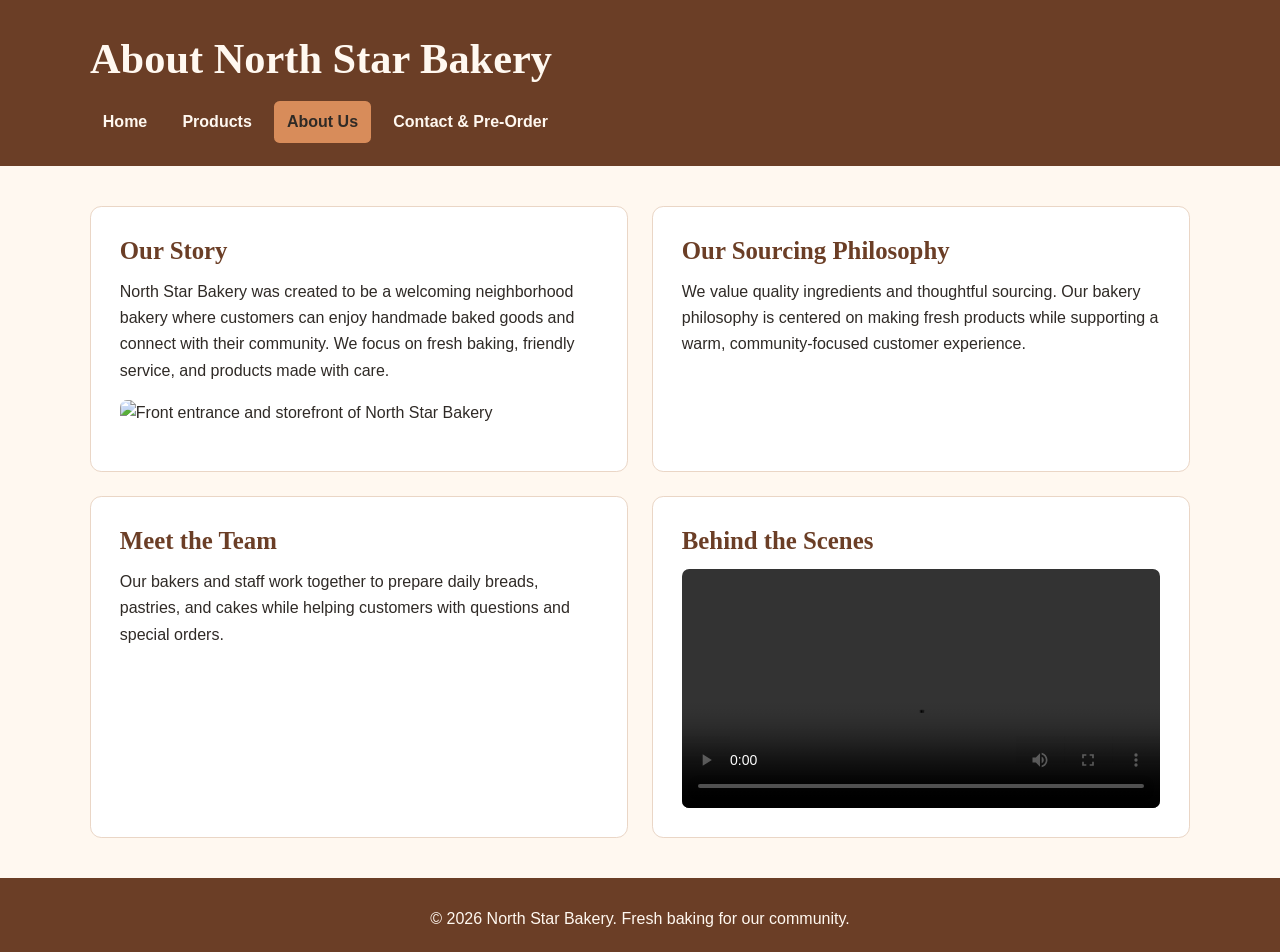
==== about.html @ 0a892e60 "Add files via upload" ====
<!DOCTYPE html>
<html lang="en">
<head>
    <meta charset="UTF-8">
    <meta name="viewport" content="width=device-width, initial-scale=1.0">
    <title>North Star Bakery | About Us</title>
    <link rel="stylesheet" href="style.css">
</head>
<body>
    <header>
        <h1>About North Star Bakery</h1>
        <nav aria-label="Main navigation">
            <ul>
                <li><a href="index.html">Home</a></li>
                <li><a href="products.html">Products</a></li>
                <li><a aria-current="page" href="about.html">About Us</a></li>
                <li><a href="contact.html">Contact &amp; Pre-Order</a></li>
            </ul>
        </nav>
    </header>
    <main class="page-layout">
        <section>
            <h2>Our Story</h2>
            <p>North Star Bakery was created to be a welcoming neighborhood bakery where customers can enjoy handmade baked goods and connect with their community. We focus on fresh baking, friendly service, and products made with care.</p>
            <img src="bakery-storefront.jpg" alt="Front entrance and storefront of North Star Bakery">
        </section>
        <section>
            <h2>Our Sourcing Philosophy</h2>
            <p>We value quality ingredients and thoughtful sourcing. Our bakery philosophy is centered on making fresh products while supporting a warm, community-focused customer experience.</p>
        </section>
        <section>
            <h2>Meet the Team</h2>
            <p>Our bakers and staff work together to prepare daily breads, pastries, and cakes while helping customers with questions and special orders.</p>
        </section>
        <section>
            <h2>Behind the Scenes</h2>
            <video controls width="640">
                <source src="bakery-behind-scenes.mp4" type="video/mp4">
                Your browser does not support the video element. This video shows the bakery team preparing fresh baked goods behind the scenes.
            </video>
        </section>
    </main>
    <footer>
        <p>&copy; 2026 North Star Bakery. Fresh baking for our community.</p>
    </footer>
</body>
</html>
---- style.css ----
/* North Star Bakery — shared mobile-first visual system */
:root { --cream:#FFF8F0; --brown:#6B3E26; --peach:#D88C5A; --charcoal:#2F2A26; }
* {box-sizing:border-box}
html {font-size:16px; scroll-behavior:smooth}
body {margin:0; background:var(--cream); color:var(--charcoal); font-family:Arial,Helvetica,sans-serif; line-height:1.65}
h1,h2,legend {font-family:Georgia,'Times New Roman',serif; line-height:1.25}
h1 {font-size:clamp(1.8rem,5vw,2.65rem);margin:0 0 1rem}
h2 {font-size:1.55rem;color:var(--brown);margin:0 0 .75rem}
header {background:var(--brown);color:var(--cream);padding:1.5rem max(1rem,calc((100vw - 1100px)/2));}
header h1 {color:var(--cream)}
nav ul {list-style:none;display:flex;flex-direction:column;gap:.4rem;margin:0;padding:0}
nav a {display:block;color:var(--cream);text-decoration:none;font-weight:700;padding:.5rem .8rem;border-radius:.35rem}
nav a:hover,nav a:focus-visible,nav a[aria-current="page"] {background:var(--peach);color:var(--charcoal)}
a:focus-visible,button:focus-visible,input:focus-visible,select:focus-visible,textarea:focus-visible {outline:3px solid var(--peach);outline-offset:3px}
.page-layout {width:min(100% - 2rem,1100px);margin:2rem auto;display:flex;flex-direction:column;gap:1.25rem}
section {background:#fff; border:1px solid #ead6c6; border-radius:.7rem; padding:1.3rem; min-width:0}
p {margin:.5rem 0 1rem}p:last-child {margin-bottom:0}
img,picture img,video {display:block;max-width:100%;height:auto;border-radius:.45rem}
img {margin:1rem 0}figure {margin:1rem 0}figcaption {font-size:.92rem;margin-top:.4rem}
a {color:var(--brown)}audio {max-width:100%;width:100%}
form {display:flex;flex-direction:column;gap:1.1rem}fieldset {border:2px solid var(--peach);border-radius:.5rem;padding:1rem;display:flex;flex-direction:column;gap:.45rem;min-width:0}
legend {color:var(--brown);font-size:1.25rem;font-weight:bold;padding:0 .35rem}
label {font-weight:700;margin-top:.5rem}
input,select,textarea {width:100%;font:inherit;color:var(--charcoal);background:#fff;border:1px solid var(--brown);border-radius:.35rem;padding:.65rem;min-height:2.8rem}
textarea {resize:vertical}button {align-self:flex-start;background:var(--brown);color:var(--cream);border:0;border-radius:.4rem;font:700 1rem Arial,sans-serif;padding:.8rem 1.4rem;cursor:pointer}button:hover {background:var(--charcoal)}
footer {background:var(--brown);color:var(--cream);text-align:center;padding:1.25rem 1rem;margin-top:2rem}
@media (min-width:720px) {header {padding-top:2rem;padding-bottom:1.4rem}nav ul {flex-direction:row;flex-wrap:wrap;gap:.6rem}.page-layout {flex-direction:row;flex-wrap:wrap;align-items:stretch;gap:1.5rem;margin:2.5rem auto}.page-layout>section {flex:1 1 calc(50% - 1.5rem);padding:1.8rem}.page-layout>section:only-child {flex-basis:100%}fieldset {padding:1.4rem}}
@media (min-width:1050px) {.page-layout>section {flex-basis:calc(50% - 1.5rem)}}
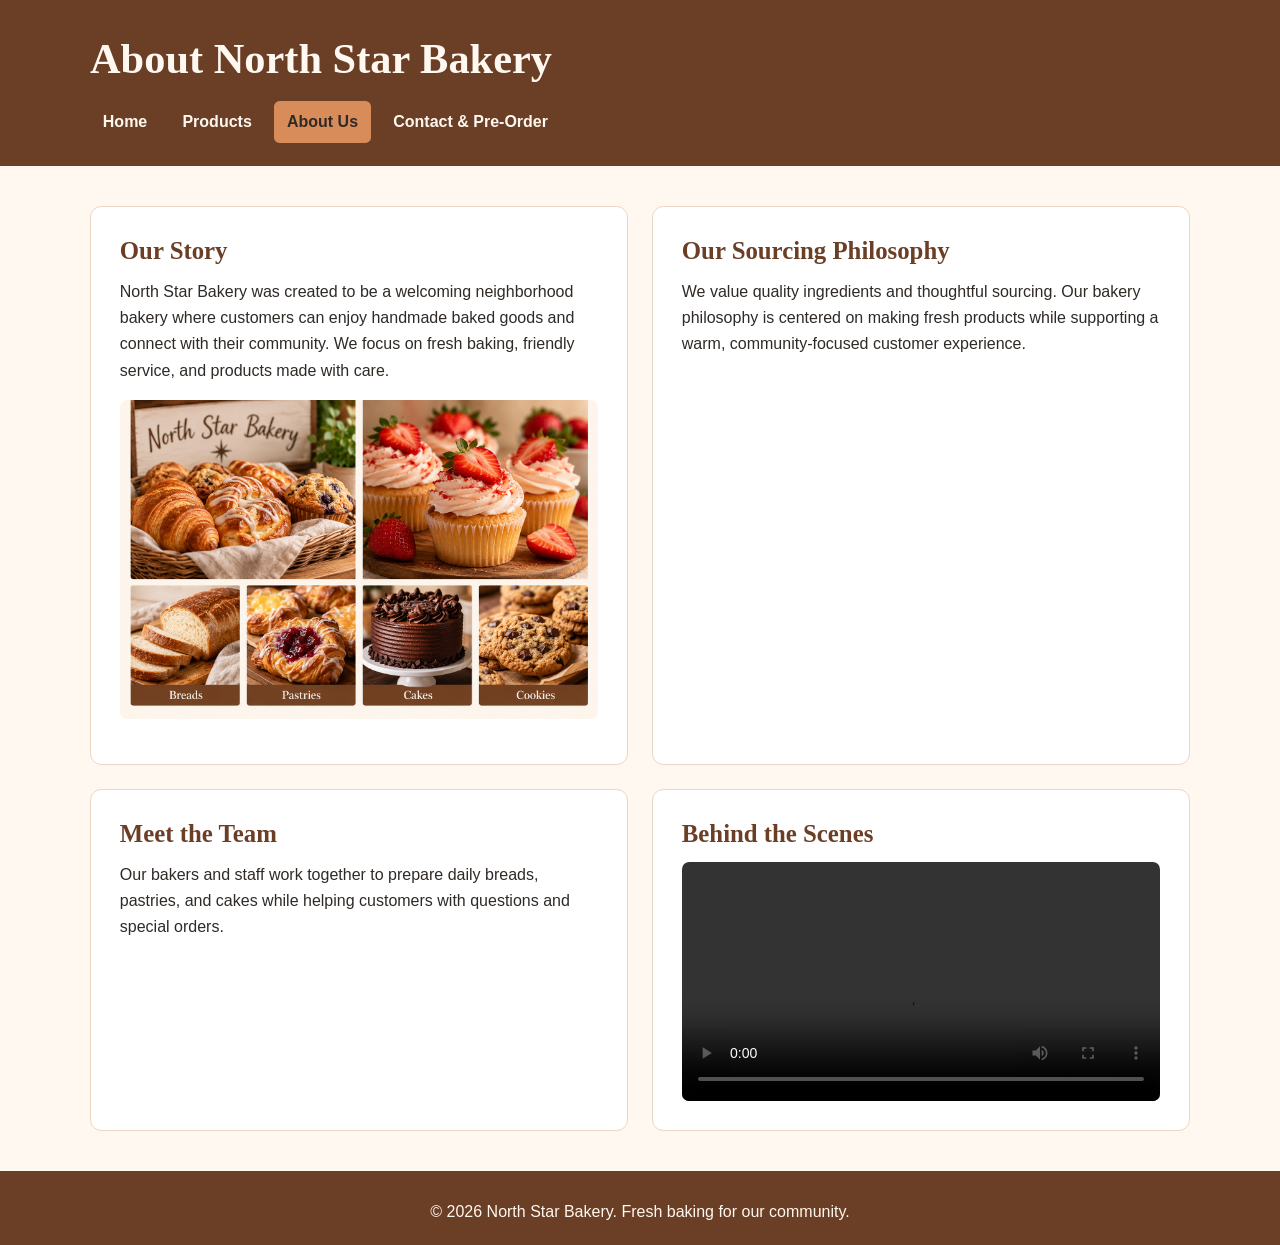
==== commit 3ef79498: "Update bakery image in about.html" ====
--- a/about.html
+++ b/about.html
@@ -22,7 +22,7 @@
         <section>
             <h2>Our Story</h2>
             <p>North Star Bakery was created to be a welcoming neighborhood bakery where customers can enjoy handmade baked goods and connect with their community. We focus on fresh baking, friendly service, and products made with care.</p>
-            <img src="bakery-storefront.jpg" alt="Front entrance and storefront of North Star Bakery">
+           <img src="C6A9174E-E0A6-4C01-BDA9-6F0BF62AF3E4.png" alt="North Star Bakery selection of freshly baked breads, pastries, cakes, and cookies">
         </section>
         <section>
             <h2>Our Sourcing Philosophy</h2>
@@ -44,4 +44,4 @@
         <p>&copy; 2026 North Star Bakery. Fresh baking for our community.</p>
     </footer>
 </body>
-</html>+</html>
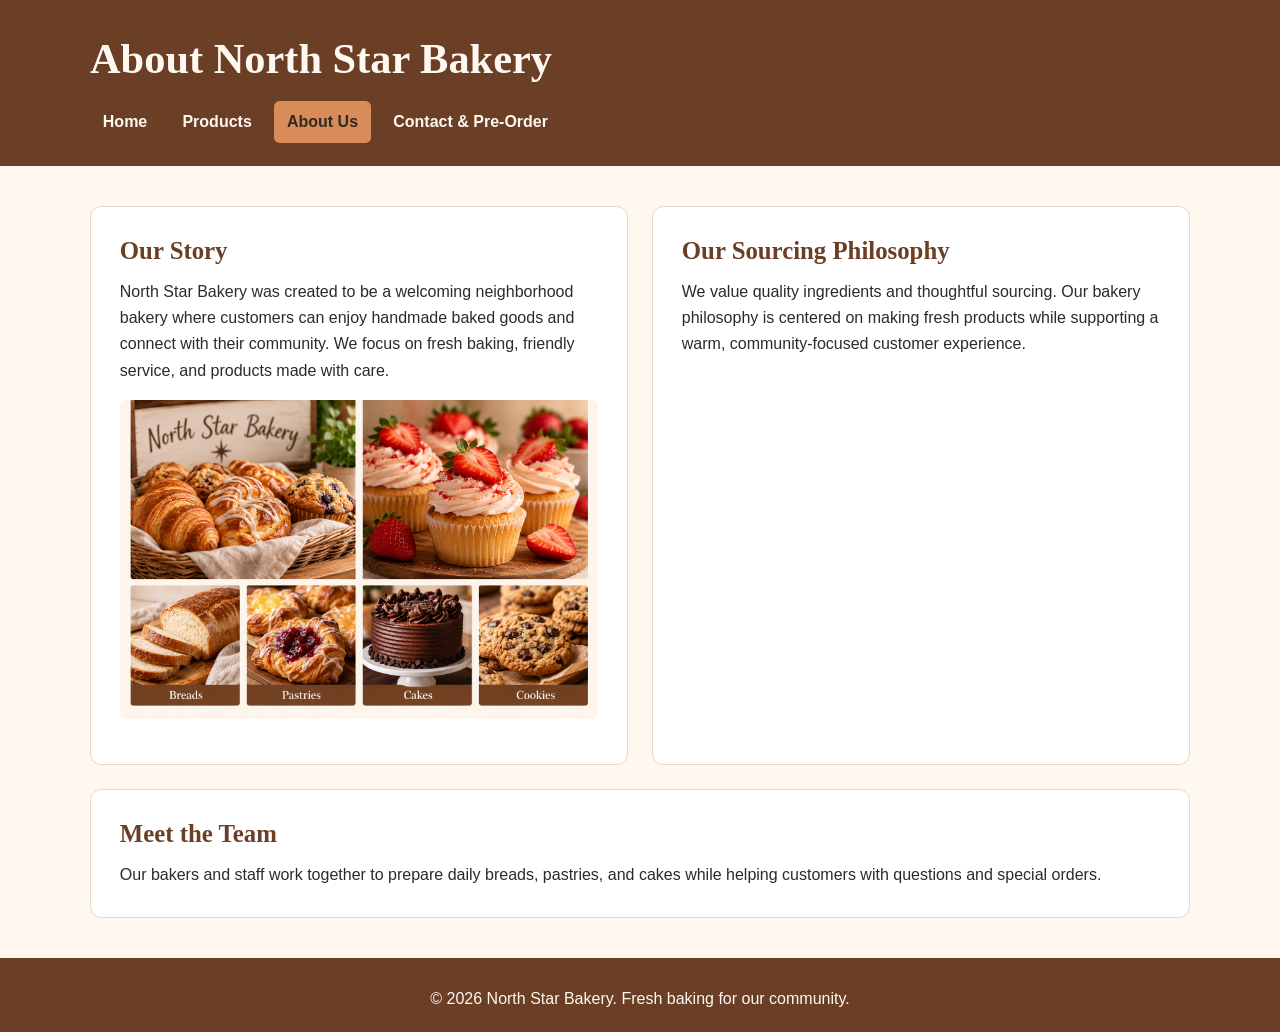
==== commit 9c6d8436: "Remove 'Behind the Scenes' section from about.html Removed the 'Behind the Scenes' section and its v" ====
--- a/about.html
+++ b/about.html
@@ -32,13 +32,6 @@
             <h2>Meet the Team</h2>
             <p>Our bakers and staff work together to prepare daily breads, pastries, and cakes while helping customers with questions and special orders.</p>
         </section>
-        <section>
-            <h2>Behind the Scenes</h2>
-            <video controls width="640">
-                <source src="bakery-behind-scenes.mp4" type="video/mp4">
-                Your browser does not support the video element. This video shows the bakery team preparing fresh baked goods behind the scenes.
-            </video>
-        </section>
     </main>
     <footer>
         <p>&copy; 2026 North Star Bakery. Fresh baking for our community.</p>
